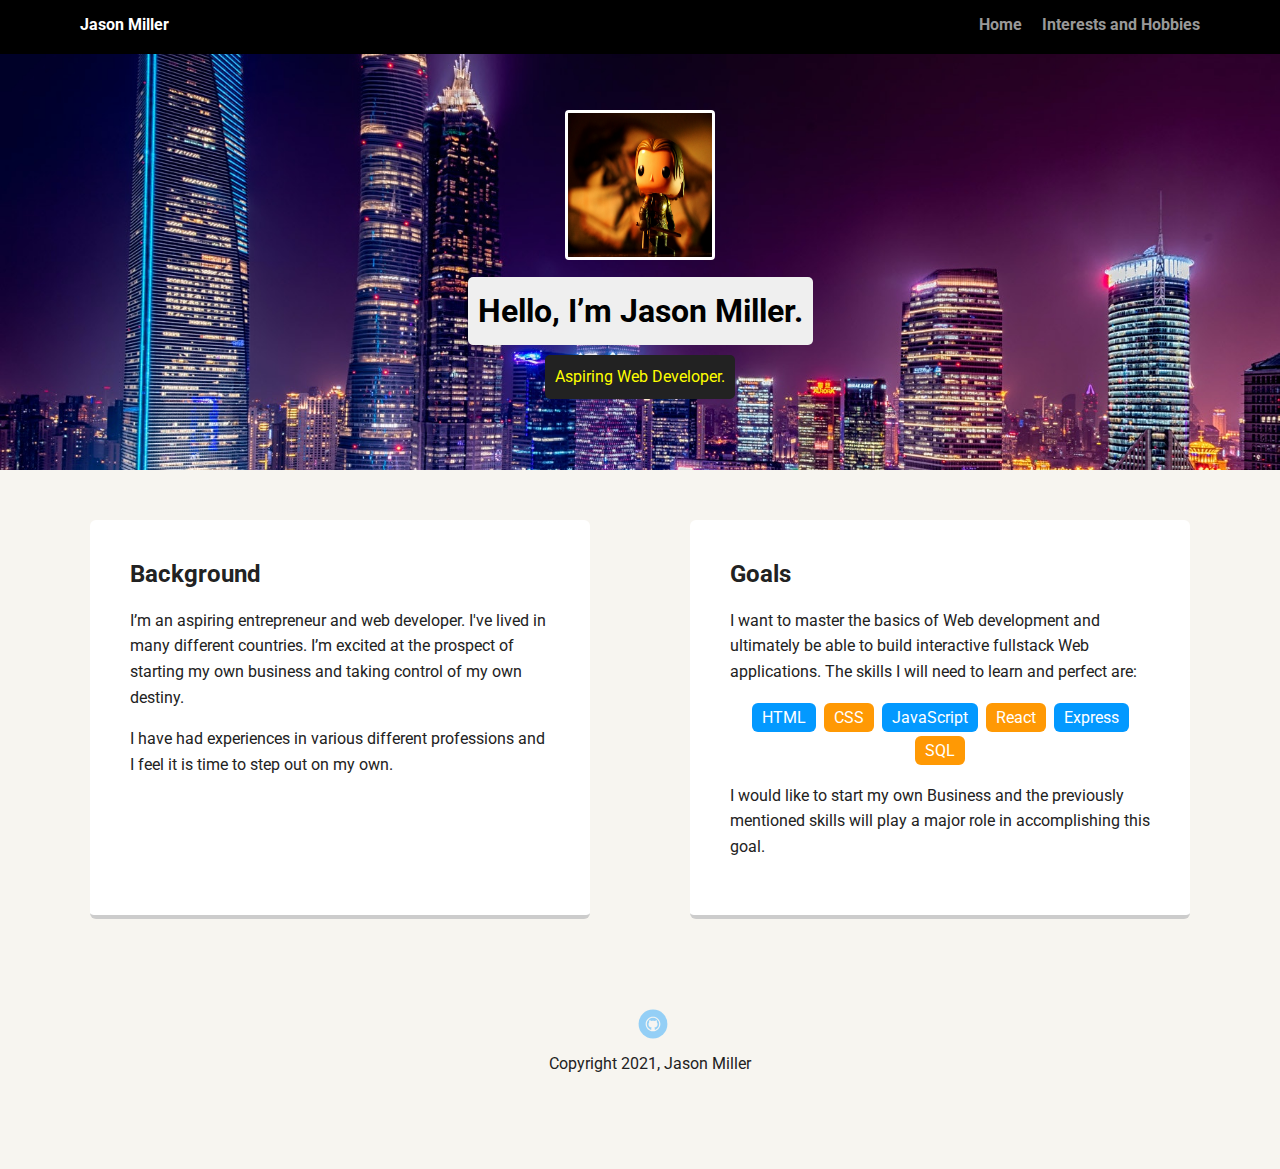
==== index.html @ 72ab0545 "first commit" ====
<!doctype html>
<html lang="en">
<head>
  <meta charset="utf-8">
  <title>Jason's Profile</title>
  <meta name="viewport" content="width=device-width, initial-scale=1.0">
  <link rel="stylesheet" href="styles.css">
  <link href="https://fonts.googleapis.com/css?family=Muli%7CRoboto:400,300,500,700,900" rel="stylesheet">
</head>
<body>

    <nav class="main-nav">
        <ul class="nav">
          <li class="name">Jason Miller</li>
          <li><a href="index.html">Home</a></li>
          <li><a href="interests.html">Interests and Hobbies</a></li>
        </ul>
   </nav>

    <header>
      <img src="images/profile.jpg" alt="Picture of Jason" class="profile-image">
      <h1 class="tag name">Hello, I’m Jason Miller.</h1>
      <p class="tag location">Aspiring Web Developer.</p>
    </header>

    <main class="flex">
      <section class="card">
        <h2>Background</h2>
        <p>I’m an aspiring entrepreneur and web developer. I've lived in many different countries. I’m excited at the prospect of starting my own business and taking control of my own destiny.</p>
        <p>I have had experiences in various different professions and I feel it is time to step out on my own.</p>
      </section> 

      <section class="card">
        <h2>Goals</h2>
        <p>I want to master the basics of Web development and ultimately be able to build interactive fullstack Web applications. The  skills I will need to learn and perfect are:</p>
        <ul class="skills">
          <li>HTML</li>
          <li>CSS</li>
          <li>JavaScript</li>
          <li>React</li>
          <li>Express</li>
          <li>SQL</li>
        </ul>
        <p>I would like to start my own Business and the previously mentioned skills will play a major role in accomplishing this goal. </p>
      </section> 

    </main>
    <footer>
      <ul>
        <li><a href="https://github.com/jahson8?tab=repositories" target="_blank" class="social github">Github</a></li>
      </ul>
      <p class="copyright">Copyright 2021, Jason Miller</p>
    </footer>
  </body>
  </html>
---- styles.css ----
/* Global Layout Set-up */
* { 
  box-sizing: border-box;
}
  
body {
  margin: 0;
  padding: 0;
  text-align: center;
  font-family: 'Roboto', sans-serif;
  color: #222;
  background: #f7f5f0;
}
/* Link Styles */

a {
  text-decoration: none;
  color: #999;
}
a:hover {
  color: #6633ff;
}

/* Section Styles */

.main-nav {
  width: 100%;
  background: black;
  min-height: 30px;
  padding: 10px;
  position: fixed;
  text-align: center;
}
.nav {
  display: flex;
  justify-content: space-around;
  font-weight: 700;
  list-style-type: none;
  margin: 0 auto;
  padding: 0;
}

.nav .name {
    display: block;
    margin-right: auto;
    color: white;
}
.nav li {
  padding: 5px 10px 10px 10px;
}
.nav a {
  transition: all .5s;
}
.nav a:hover {
  color: white
}

header {
  text-align: center;
  background: url('images/skyline.jpg') no-repeat center ;
  background-size: cover;
  overflow: hidden;
  padding-top: 60px;
}
header {
  line-height: 1.5;
}
header .profile-image {
  margin-top: 50px;
  width: 150px;
  height: 150px;
  border-radius: 4px;
  border: 3px solid white;
  transition: all .5s;
}
header .profile-image:hover {
  transform: scale(1.2);
}
.tag {
  background-color: #efefef;
  color: black;
  padding: 10px;
  border-radius: 5px;
  display: table;
  margin: 10px auto;
} 
.location {
  background-color: #222;
  color: yellow;
}
.card {
  margin: 30px;
  padding: 20px 40px 40px;
  max-width: 500px;
  text-align: left;
  background: #fff;
  border-bottom: 4px solid #ccc;
  border-radius: 6px;
  transition: all .5s;
}
.card:hover {
  border-color: #ff99ff;
}

ul.skills,
ul.hobbies {
  padding: 0;
  text-align: center;
}

.skills li {
  background: #ff9904;
  display: inline-block;
}

.hobbies li {
  background: #2E4732;
  display: block;
}

.skills li,
.hobbies li {
  border-radius: 6px;
  color: white;
  padding: 5px 10px;
  margin: 2px;
}

.skills li:nth-child(odd) {
  background: #0399ff;
}

.hobbies li:nth-child(odd) {
  background: #563852;
}


footer {
  width: 100%;
  min-height: 30px;
  padding: 20px 0 40px 20px;
}

footer .copyright {
  top: -8px;
  font-size: .75em;
}

footer ul {
  list-style-type: none;
  margin: 0;
  padding: 0;
}

footer ul li {
  display: inline-block;
}

a.social {
  display: inline-block;
  text-indent: -9999px;
  margin-left: 5px;
  width: 30px;
  height: 30px;
  background-size: 30px 30px;
  opacity: .4;
  transition: all .5s;
}
a.twitter {
  background-image: url(images/twitter.svg);
}
a.linkedin {
  background-image: url(images/linkedin.svg);
}
a.github {
  background-image: url(images/github.svg);
}
a.social:hover {
  opacity: 1;
}
.clearfix {
  clear: both;
}

/* Styles for larger screens */
@media screen and (min-width: 720px) {
  
  .flex {
      display: -ms-flexbox;      /* TWEENER - IE 10 */
      display: flex; 
      max-width: 1200px;
      -ms-flex-pack: distribute;
      justify-content: space-around;
      margin: 0 auto;
  }

  header {
    min-height: 470px;
  }

  .nav {
    max-width: 1200px;
    padding: 0 30px;
  }


  main {
    padding-top: 20px;
  }

  main p {
    line-height: 1.6em;
  }

  footer {
    font-size: 1.3em;
    max-width: 1200px;
    margin: 40px auto;
  }

}
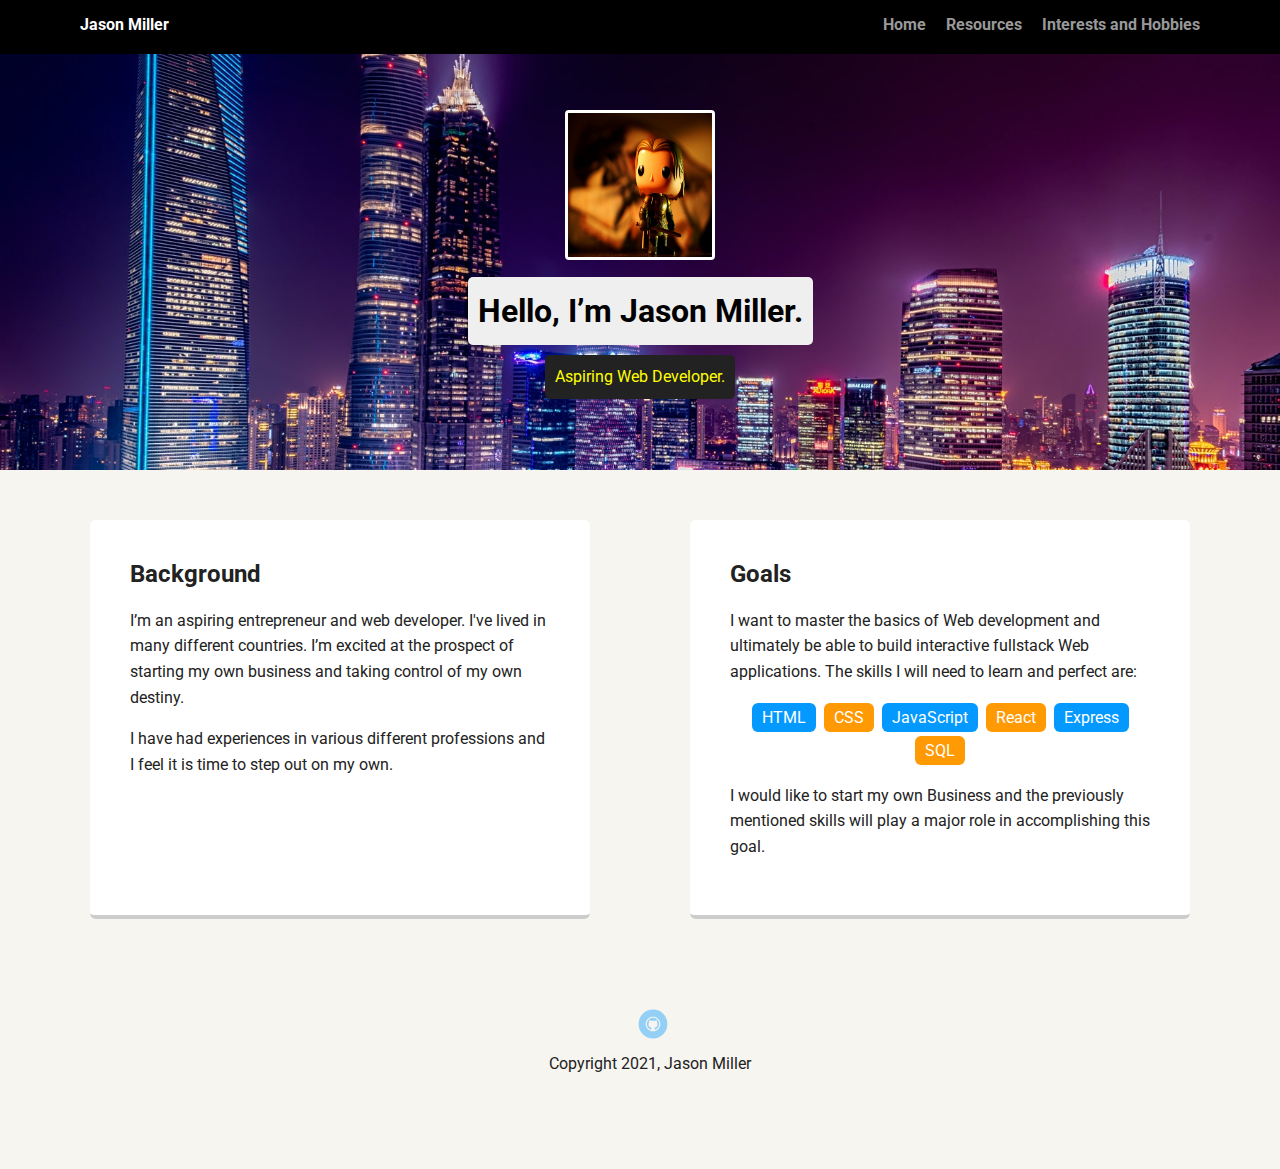
==== commit 93aaa646: "add css folder, laptop image, resource.html and the styles for that page" ====
--- a/index.html
+++ b/index.html
@@ -4,18 +4,19 @@
   <meta charset="utf-8">
   <title>Jason's Profile</title>
   <meta name="viewport" content="width=device-width, initial-scale=1.0">
-  <link rel="stylesheet" href="styles.css">
+  <link rel="stylesheet" href="css/styles.css">
   <link href="https://fonts.googleapis.com/css?family=Muli%7CRoboto:400,300,500,700,900" rel="stylesheet">
 </head>
 <body>
 
-    <nav class="main-nav">
-        <ul class="nav">
-          <li class="name">Jason Miller</li>
-          <li><a href="index.html">Home</a></li>
-          <li><a href="interests.html">Interests and Hobbies</a></li>
-        </ul>
-   </nav>
+  <nav class="main-nav">
+    <ul class="nav">
+      <li class="name">Jason Miller</li>
+      <li><a href="index.html">Home</a></li>
+      <li><a href="resources.html">Resources</a></li>
+      <li><a href="interests.html">Interests and Hobbies</a></li>
+    </ul>
+  </nav>
 
     <header>
       <img src="images/profile.jpg" alt="Picture of Jason" class="profile-image">
@@ -30,7 +31,7 @@
         <p>I have had experiences in various different professions and I feel it is time to step out on my own.</p>
       </section> 
 
-      <section class="card">
+      <section class="card img">
         <h2>Goals</h2>
         <p>I want to master the basics of Web development and ultimately be able to build interactive fullstack Web applications. The  skills I will need to learn and perfect are:</p>
         <ul class="skills">
--- a/css/styles.css
+++ b/css/styles.css
@@ -0,0 +1,252 @@
+/* Global Layout Set-up */
+* { 
+  box-sizing: border-box;
+}
+  
+body {
+  margin: 0;
+  padding: 0;
+  text-align: center;
+  font-family: 'Roboto', sans-serif;
+  color: #222;
+  background: #f7f5f0;
+}
+/* Link Styles */
+
+a {
+  text-decoration: none;
+  color: #999;
+}
+a:hover {
+  color: #6633ff;
+}
+
+/* Section Styles */
+
+.main-nav {
+  width: 100%;
+  background: black;
+  min-height: 30px;
+  padding: 10px;
+  position: fixed;
+  text-align: center;
+}
+.nav {
+  display: flex;
+  justify-content: space-around;
+  font-weight: 700;
+  list-style-type: none;
+  margin: 0 auto;
+  padding: 0;
+}
+
+.nav .name {
+    display: block;
+    margin-right: auto;
+    color: white;
+}
+.nav li {
+  padding: 5px 10px 10px 10px;
+}
+.nav a {
+  transition: all .5s;
+}
+.nav a:hover {
+  color: white
+}
+
+header {
+  text-align: center;
+  background: url('../images/skyline.jpg') no-repeat center ;
+  background-size: cover;
+  overflow: hidden;
+  padding-top: 60px;
+}
+header {
+  line-height: 1.5;
+}
+header .profile-image {
+  margin-top: 50px;
+  width: 150px;
+  height: 150px;
+  border-radius: 4px;
+  border: 3px solid white;
+  transition: all .5s;
+}
+header .profile-image:hover {
+  transform: scale(1.2);
+}
+.tag {
+  background-color: #efefef;
+  color: black;
+  padding: 10px;
+  border-radius: 5px;
+  display: table;
+  margin: 10px auto;
+} 
+.location {
+  background-color: #222;
+  color: yellow;
+}
+.card {
+  margin: 30px;
+  padding: 20px 40px 40px;
+  max-width: 500px;
+  text-align: left;
+  background: #fff;
+  border-bottom: 4px solid #ccc;
+  border-radius: 6px;
+  transition: all .5s;
+}
+.card:hover {
+  border-color: #ff99ff;
+}
+
+ul.skills,
+ul.hobbies {
+  padding: 0;
+  text-align: center;
+}
+
+.skills li {
+  background: #ff9904;
+  display: inline-block;
+}
+
+.hobbies li {
+  background: #2E4732;
+  display: block;
+}
+
+.skills li,
+.hobbies li {
+  border-radius: 6px;
+  color: white;
+  padding: 5px 10px;
+  margin: 2px;
+}
+
+.skills li:nth-child(odd) {
+  background: #0399ff;
+}
+
+.hobbies li:nth-child(odd) {
+  background: #563852;
+}
+
+
+footer {
+  width: 100%;
+  min-height: 30px;
+  padding: 20px 0 40px 20px;
+}
+
+footer .copyright {
+  top: -8px;
+  font-size: .75em;
+}
+
+footer ul {
+  list-style-type: none;
+  margin: 0;
+  padding: 0;
+}
+
+footer ul li {
+  display: inline-block;
+}
+
+a.social {
+  display: inline-block;
+  text-indent: -9999px;
+  margin-left: 5px;
+  width: 30px;
+  height: 30px;
+  background-size: 30px 30px;
+  opacity: .4;
+  transition: all .5s;
+}
+a.twitter {
+  background-image: url(../images/twitter.svg);
+}
+a.linkedin {
+  background-image: url(../images/linkedin.svg);
+}
+a.github {
+  background-image: url(../images/github.svg);
+}
+a.social:hover {
+  opacity: 1;
+}
+.clearfix {
+  clear: both;
+}
+
+/* My Styles */
+
+.laptop{
+  max-width: 100%;
+  height: auto;
+  border-radius:  4px;
+}
+
+.img{
+  overflow:auto;
+}
+
+.resource-links {
+  padding: 1em;
+  list-style: none;
+}
+
+.resource-links a {
+  color: #563852;
+  display: block;
+  padding: .5em;
+  font-weight: normal;
+  text-decoration: underline;
+}
+
+.resource-links a:hover,
+.resource-links a:focus {
+  font-weight:bold;
+}
+
+/* Styles for larger screens */
+@media screen and (min-width: 720px) {
+  
+  .flex {
+      display: -ms-flexbox;      /* TWEENER - IE 10 */
+      display: flex; 
+      max-width: 1200px;
+      -ms-flex-pack: distribute;
+      justify-content: space-around;
+      margin: 0 auto;
+  }
+
+  header {
+    min-height: 470px;
+  }
+
+  .nav {
+    max-width: 1200px;
+    padding: 0 30px;
+  }
+
+
+  main {
+    padding-top: 20px;
+  }
+
+  main p {
+    line-height: 1.6em;
+  }
+
+  footer {
+    font-size: 1.3em;
+    max-width: 1200px;
+    margin: 40px auto;
+  }
+
+}
+
